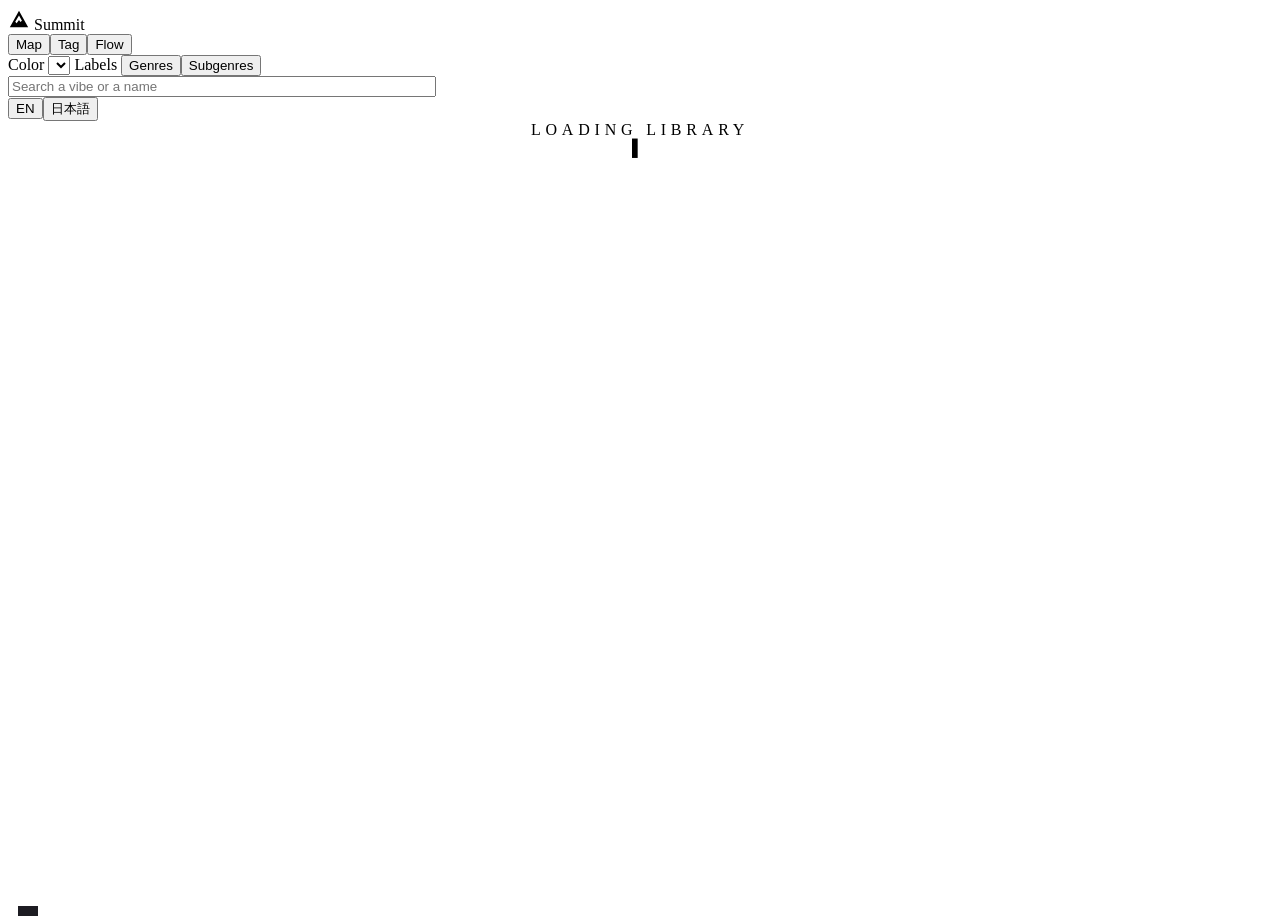
==== src/summit/web/index.html @ 204ea9dd "Initial commit Co-Authored-By: Claude Opus 5.5 <noreply@anthropic.com>" ====
<!doctype html>
<html lang="en">
<head>
<meta charset="utf-8"><meta name="viewport" content="width=device-width,initial-scale=1">
<title>Summit</title>
<link rel="stylesheet" href="/web/shared.css">
<script src="/web/core.js"></script>
<script src="/web/i18n.js"></script>
<style>
  /* layout only: components come from shared.css */
  body { display: grid; grid-template-rows: auto minmax(0, 1fr) auto; }
  header.top { gap: 14px; }
  .search { flex: 1; min-width: 160px; max-width: 420px; }
  .search input { width: 100%; }
  #frames { position: relative; min-height: 0; }
  #frames iframe { position: absolute; inset: 0; width: 100%; height: 100%; border: 0; display: none; background: var(--bg); }
  #frames iframe.on { display: block; }
  .boot { position: absolute; inset: 0; display: grid; place-items: center; color: var(--cyan); letter-spacing: .3em; text-transform: uppercase; }
  .boot::after { content: "▌"; color: var(--yellow); animation: blink 1s steps(1) infinite; }
  .help.hint { position: absolute; left: 18px; top: 100%; margin-top: 6px; padding: 5px 10px; background: rgba(5, 4, 10, .9); border: 1px solid var(--line); z-index: 20; }
</style>
</head>
<body>
<header class="top">
  <div class="brand">
    <svg viewBox="0 0 24 24" width="22" height="22" aria-hidden="true"><path fill="currentColor" d="M12 3 2 21h20L12 3zm0 5.2 3.2 5.6-1.7 1.4-1.5-2-2.6 3.4L7.9 15 12 8.2z"/></svg>
    <span>Summit</span>
  </div>
  <div class="tabs" id="modes"><button data-v="map" class="on" data-i18n="mode.map">Map</button><button data-v="tag" data-i18n="mode.tag">Tag</button><button data-v="flow" data-i18n="mode.flow">Flow</button></div>
  <div class="seg" id="space"></div>
  <label class="ctl"><span data-i18n="color">Color</span> <select id="color"></select></label>
  <span class="ctl"><span data-i18n="labels">Labels</span>
    <span class="seg" id="labelsTog"><button data-v="fam" data-i18n="genres">Genres</button><button data-v="sub" data-i18n="subgenres">Subgenres</button></span></span>
  <div class="search"><input id="q" data-i18n-ph="searchPh" placeholder="Search a vibe or a name" autocomplete="off" spellcheck="false"></div>
  <div class="seg" id="lang"><button data-v="en">EN</button><button data-v="ja">日本語</button></div>
  <span class="help hint small" data-i18n-html="shellHelp"></span>
</header>
<div id="frames"><div class="boot" id="boot" data-i18n="loading">Loading library</div></div>
<footer id="player"></footer>

<script>
const H = window.Summit, frames = document.getElementById('frames');
const PAGES = { map: '/web/map.html', tag: '/web/tag.html', flow: '/web/flow.html' };
const loaded = {};
H.applyLang(document);

function setMode(m) {
  H.mode = m;
  document.querySelectorAll('#modes button').forEach(b => b.classList.toggle('on', b.dataset.v === m));
  if (!loaded[m]) {
    const f = document.createElement('iframe');
    f.src = PAGES[m]; f.dataset.mode = m;
    f.addEventListener('load', () => { H.applyHelp(f.contentDocument); H.applyLang(f.contentDocument); });
    frames.appendChild(f); loaded[m] = f;
  }
  Object.entries(loaded).forEach(([k, f]) => f.classList.toggle('on', k === m));
  H.emit('mode', m);
}

function colorMenu() {
  const d = H.data, sel = document.getElementById('color'), cats = {};
  d.tags.forEach(t => (cats[t.category] = cats[t.category] || []).push(t.name));
  sel.innerHTML = ['cluster', 'family', 'bpm', 'tagged'].map(v => `<option value="${v}">${H.t('color.' + v)}</option>`).join('') +
    Object.entries(cats).map(([c, ts]) => `<optgroup label="${H.esc(H.t('cat.' + c))}">${ts.map(t => `<option value="tag:${H.esc(t)}">${H.esc(t)}</option>`).join('')}</optgroup>`).join('');
  sel.value = H.color;
}
function syncToggles() {
  document.querySelectorAll('#labelsTog button').forEach(b => b.classList.toggle('on', !!H.labelShow[b.dataset.v]));
  document.querySelectorAll('#lang button').forEach(b => b.classList.toggle('on', b.dataset.v === H.lang));
}

H.ready.then(d => {
  document.getElementById('boot').remove();
  if (!d.tracks.length) { frames.innerHTML = `<div class="boot">${H.t('noTracks')}</div>`; return; }
  document.getElementById('space').innerHTML = d.spaceList.map(s => `<button data-v="${s.key}" class="${s.key === H.space ? 'on' : ''}">${H.esc(s.label)}</button>`).join('');
  colorMenu();
  H.on('tags', colorMenu);  // new vibes appear in the colour menu
  H.renderPlayer();
  H.applyHelp(document);
  let m = 'map'; try { m = localStorage.getItem('summit.mode') || 'map'; } catch (e) {}
  setMode(PAGES[m] ? m : 'map');
});
syncToggles();

document.getElementById('modes').onclick = e => { const b = e.target.closest('button'); if (b) { setMode(b.dataset.v); try { localStorage.setItem('summit.mode', b.dataset.v); } catch (e) {} } };
document.getElementById('space').onclick = e => {
  const b = e.target.closest('button'); if (!b || b.disabled) return;
  document.querySelectorAll('#space button').forEach(x => x.classList.toggle('on', x === b));
  H.setSpace(b.dataset.v);
};
document.getElementById('color').onchange = e => H.setColor(e.target.value);
H.on('color', m => { document.getElementById('color').value = m; });  // modes can change it too
document.getElementById('labelsTog').onclick = e => {
  const b = e.target.closest('button'); if (!b) return;
  H.setLabels({ ...H.labelShow, [b.dataset.v]: !H.labelShow[b.dataset.v] }); syncToggles();
};
document.getElementById('lang').onclick = e => {
  const b = e.target.closest('button'); if (!b || b.dataset.v === H.lang) return;
  H.setLang(b.dataset.v); syncToggles();
  if (H.data) { colorMenu(); H.renderPlayer(); }
};
const q = document.getElementById('q');
q.addEventListener('keydown', e => {
  if (e.key === 'Enter') H.search(q.value).catch(err => H.toast(err.message));
  if (e.key === 'Escape') { q.value = ''; H.search(''); q.blur(); }
});
</script>
</body>
</html>
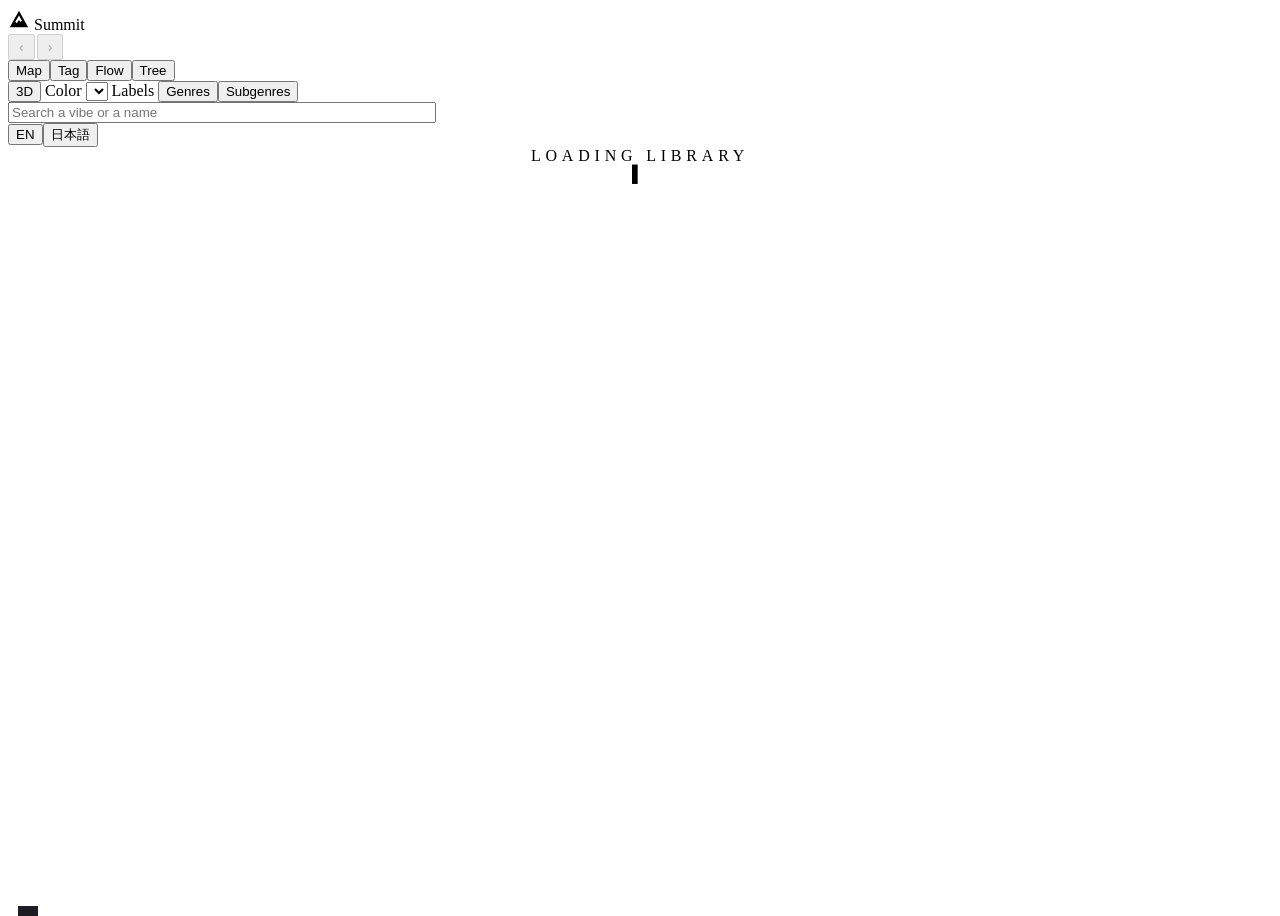
==== commit fbd3abeb: "Android app, three.js map, library updates, Tree mode, phone streaming - Android app (android/): Kot" ====
--- a/src/summit/web/index.html
+++ b/src/summit/web/index.html
@@ -18,6 +18,16 @@
   .boot { position: absolute; inset: 0; display: grid; place-items: center; color: var(--cyan); letter-spacing: .3em; text-transform: uppercase; }
   .boot::after { content: "▌"; color: var(--yellow); animation: blink 1s steps(1) infinite; }
   .help.hint { position: absolute; left: 18px; top: 100%; margin-top: 6px; padding: 5px 10px; background: rgba(5, 4, 10, .9); border: 1px solid var(--line); z-index: 20; }
+  .navbtns { display: flex; gap: 2px; }
+  .navbtns button { padding: 4px 9px; font-size: 14px; line-height: 1; }
+  #libBtn { white-space: nowrap; }
+  #libBtn.todo { color: var(--yellow); border-color: rgba(252, 238, 10, .5); }
+  #libBtn.busy::before { content: "◌ "; display: inline-block; animation: blink 1s steps(1) infinite; }
+  #libPanel { width: 340px; padding: 12px 14px; }
+  #libPanel .count { display: flex; justify-content: space-between; padding: 3px 0; }
+  #libPanel .count b { color: var(--yellow); font-weight: 400; }
+  #libPanel .count.zero b { color: var(--muted); }
+  #libPanel .log { margin-top: 8px; max-height: 120px; overflow: auto; font-size: 11px; color: var(--muted); white-space: pre-wrap; word-break: break-all; }
 </style>
 </head>
 <body>
@@ -26,12 +36,15 @@
     <svg viewBox="0 0 24 24" width="22" height="22" aria-hidden="true"><path fill="currentColor" d="M12 3 2 21h20L12 3zm0 5.2 3.2 5.6-1.7 1.4-1.5-2-2.6 3.4L7.9 15 12 8.2z"/></svg>
     <span>Summit</span>
   </div>
-  <div class="tabs" id="modes"><button data-v="map" class="on" data-i18n="mode.map">Map</button><button data-v="tag" data-i18n="mode.tag">Tag</button><button data-v="flow" data-i18n="mode.flow">Flow</button></div>
+  <div class="navbtns"><button id="back" class="ghost" data-i18n-title="backTip" disabled>‹</button><button id="fwd" class="ghost" data-i18n-title="fwdTip" disabled>›</button></div>
+  <div class="tabs" id="modes"><button data-v="map" class="on" data-i18n="mode.map">Map</button><button data-v="tag" data-i18n="mode.tag">Tag</button><button data-v="flow" data-i18n="mode.flow">Flow</button><button data-v="tree" data-i18n="mode.tree">Tree</button></div>
   <div class="seg" id="space"></div>
+  <button id="v3d" class="small" data-i18n-title="v3dTip">3D</button>
   <label class="ctl"><span data-i18n="color">Color</span> <select id="color"></select></label>
   <span class="ctl"><span data-i18n="labels">Labels</span>
     <span class="seg" id="labelsTog"><button data-v="fam" data-i18n="genres">Genres</button><button data-v="sub" data-i18n="subgenres">Subgenres</button></span></span>
   <div class="search"><input id="q" data-i18n-ph="searchPh" placeholder="Search a vibe or a name" autocomplete="off" spellcheck="false"></div>
+  <button id="libBtn" class="small ghost" hidden></button>
   <div class="seg" id="lang"><button data-v="en">EN</button><button data-v="ja">日本語</button></div>
   <span class="help hint small" data-i18n-html="shellHelp"></span>
 </header>
@@ -40,12 +53,14 @@
 
 <script>
 const H = window.Summit, frames = document.getElementById('frames');
-const PAGES = { map: '/web/map.html', tag: '/web/tag.html', flow: '/web/flow.html' };
+const PAGES = { map: '/web/map.html', tag: '/web/tag.html', flow: '/web/flow.html', tree: '/web/tree.html' };
 const loaded = {};
 H.applyLang(document);
 
+// Navigation (tab clicks, Back / Forward, go-to) goes through here; the last mode is remembered for next launch.
 function setMode(m) {
   H.mode = m;
+  try { localStorage.setItem('summit.mode', m); } catch (e) {}
   document.querySelectorAll('#modes button').forEach(b => b.classList.toggle('on', b.dataset.v === m));
   if (!loaded[m]) {
     const f = document.createElement('iframe');
@@ -56,6 +71,7 @@
   Object.entries(loaded).forEach(([k, f]) => f.classList.toggle('on', k === m));
   H.emit('mode', m);
 }
+H.setMode = setMode;
 
 function colorMenu() {
   const d = H.data, sel = document.getElementById('color'), cats = {};
@@ -79,15 +95,22 @@
   H.applyHelp(document);
   let m = 'map'; try { m = localStorage.getItem('summit.mode') || 'map'; } catch (e) {}
   setMode(PAGES[m] ? m : 'map');
+  checkLibrary();
 });
 syncToggles();
 
-document.getElementById('modes').onclick = e => { const b = e.target.closest('button'); if (b) { setMode(b.dataset.v); try { localStorage.setItem('summit.mode', b.dataset.v); } catch (e) {} } };
+document.getElementById('modes').onclick = e => { const b = e.target.closest('button'); if (b && b.dataset.v !== H.mode) { H.navPush(); setMode(b.dataset.v); } };
+document.getElementById('back').onclick = () => H.back();
+document.getElementById('fwd').onclick = () => H.forward();
+H.on('nav', () => { document.getElementById('back').disabled = !H.canBack(); document.getElementById('fwd').disabled = !H.canForward(); });
 document.getElementById('space').onclick = e => {
   const b = e.target.closest('button'); if (!b || b.disabled) return;
   document.querySelectorAll('#space button').forEach(x => x.classList.toggle('on', x === b));
   H.setSpace(b.dataset.v);
 };
+const v3d = document.getElementById('v3d');
+v3d.classList.toggle('primary', !!H.view3d);
+v3d.onclick = () => { H.set3D(!H.view3d); v3d.classList.toggle('primary', H.view3d); };
 document.getElementById('color').onchange = e => H.setColor(e.target.value);
 H.on('color', m => { document.getElementById('color').value = m; });  // modes can change it too
 document.getElementById('labelsTog').onclick = e => {
@@ -98,12 +121,89 @@
   const b = e.target.closest('button'); if (!b || b.dataset.v === H.lang) return;
   H.setLang(b.dataset.v); syncToggles();
   if (H.data) { colorMenu(); H.renderPlayer(); }
+  if (lib.job) renderLib();
 };
 const q = document.getElementById('q');
 q.addEventListener('keydown', e => {
-  if (e.key === 'Enter') H.search(q.value).catch(err => H.toast(err.message));
-  if (e.key === 'Escape') { q.value = ''; H.search(''); q.blur(); }
+  if (e.key === 'Enter') { H.navPush(); H.search(q.value).catch(err => H.toast(err.message)); }
+  if (e.key === 'Escape') { if (q.value) H.navPush(); q.value = ''; H.search(''); q.blur(); }
 });
+H.on('query', v => { q.value = v; });  // Back / Forward restore the search text with the view
+
+// ---- library: tracks on disk that aren't on the map yet, and the update run that adds them ----
+const lib = { counts: null, job: null, poll: 0 }, libBtn = document.getElementById('libBtn');
+const todo = () => (lib.counts ? lib.counts.new + lib.counts.unanalyzed + lib.counts.unplaced : 0);
+async function checkLibrary() {
+  try { const r = await H.pending(); lib.job = r.job; if (!r.job.running) lib.counts = r; } catch (e) { return; }
+  renderLib();
+  if (lib.job.running) pollJob();
+}
+function pollJob() {
+  clearTimeout(lib.poll);
+  lib.poll = setTimeout(async () => {
+    const was = lib.job;
+    try { lib.job = await H.update.state(); } catch (e) { pollJob(); return; }
+    if (lib.job.running) { renderLib(); pollJob(); return; }
+    if (was.running) await checkLibrary();  // finished: recount
+  }, 1500);
+}
+function libLabel() {
+  const j = lib.job;
+  if (j && j.running) return H.t('upd.' + j.stage) + (j.progress ? ` ${j.progress[0]}/${j.progress[1]}` : '');
+  if (j && j.code === 0) return H.t('libUpdated');
+  if (!todo()) return H.t('libOk');
+  return lib.counts.unanalyzed + lib.counts.unplaced ? H.t('libTodo', { n: todo() }) : H.t('libNewFiles', { n: todo() });  // unscanned files may not be tracks
+}
+function renderLib() {
+  const j = lib.job || {};
+  libBtn.hidden = false;
+  libBtn.textContent = libLabel();
+  libBtn.classList.toggle('busy', !!j.running);
+  libBtn.classList.toggle('todo', !!j.running || todo() > 0 || j.code === 0);
+  const panel = document.getElementById('libPanel');
+  if (panel) panel.innerHTML = libPanelHTML();
+}
+function libPanelHTML() {
+  const j = lib.job || {}, c = lib.counts || { new: 0, unanalyzed: 0, unplaced: 0, failed: 0 };
+  const row = (k, n) => `<div class="count${n ? '' : ' zero'}"><span>${H.t(k)}</span><b>${n.toLocaleString()}</b></div>`;
+  let h = `<div class="mhead">${H.t('library')}</div>`;
+  if (j.running) {
+    const pct = j.progress && j.progress[1] ? (j.progress[0] / j.progress[1]) * 100 : 0;
+    h += `<div class="kicker">${H.esc(libLabel())}</div><div class="meter"><div class="track"><b style="width:${pct}%"></b></div></div>
+      <div class="actions"><button class="danger" data-lib="stop">${H.t('stop')}</button></div><p class="hint">${H.t('updStopHint')}</p>`;
+  } else {
+    h += row('libNew', c.new) + row('libUnanalyzed', c.unanalyzed) + row('libUnplaced', c.unplaced) + (c.failed ? row('libFailed', c.failed) : '');
+    if (j.code === 0) h += `<p class="hint">${H.t('updDone')}</p><div class="actions"><button class="primary" data-lib="reload">${H.t('reload')}</button></div>`;
+    else if (j.code != null && !j.stopped) h += `<p class="hint" style="color:var(--magenta)">${H.t('updFailed')}</p>`;
+    else if (j.stopped) h += `<p class="hint">${H.t('updStopped')}</p>`;
+    h += `<div class="actions"><button class="${j.code === 0 ? '' : 'primary'}" data-lib="start" ${todo() ? '' : 'disabled'}>${H.t('updStart', { n: todo() })}</button>
+      <button class="ghost" data-lib="recheck">${H.t('recheck')}</button></div><p class="hint">${H.t('updHint')}</p>`;
+  }
+  if (j.log && j.log.length && (j.running || (j.code && !j.stopped))) h += `<div class="log">${H.esc(j.log.join('\n'))}</div>`;
+  return h;
+}
+libBtn.onclick = () => {
+  const old = document.getElementById('libPanel');
+  if (old) { old.close(); return; }
+  const m = document.createElement('div');
+  m.id = 'libPanel'; m.className = 'menu'; m.innerHTML = libPanelHTML();
+  document.body.appendChild(m);
+  const r = libBtn.getBoundingClientRect();
+  m.style.left = Math.max(8, Math.min(r.left, innerWidth - m.offsetWidth - 8)) + 'px'; m.style.top = r.bottom + 6 + 'px';
+  const outside = e => { if (!m.contains(e.target) && !libBtn.contains(e.target)) m.close(); };
+  const elsewhere = d => { if (d !== document) m.close(); };  // a click inside a mode frame
+  m.close = () => { m.remove(); document.removeEventListener('mousedown', outside, true); H.off('mousedown', elsewhere); };
+  document.addEventListener('mousedown', outside, true); H.on('mousedown', elsewhere);
+  m.onclick = async e => {
+    const b = e.target.closest('[data-lib]'); if (!b) return;
+    try {
+      if (b.dataset.lib === 'start') { lib.job = await H.update.start(); renderLib(); pollJob(); }
+      if (b.dataset.lib === 'stop') { lib.job = await H.update.stop(); renderLib(); }
+      if (b.dataset.lib === 'recheck') { b.disabled = true; await checkLibrary(); }
+      if (b.dataset.lib === 'reload') location.reload();
+    } catch (err) { H.toast(err.message); }
+  };
+};
 </script>
 </body>
 </html>
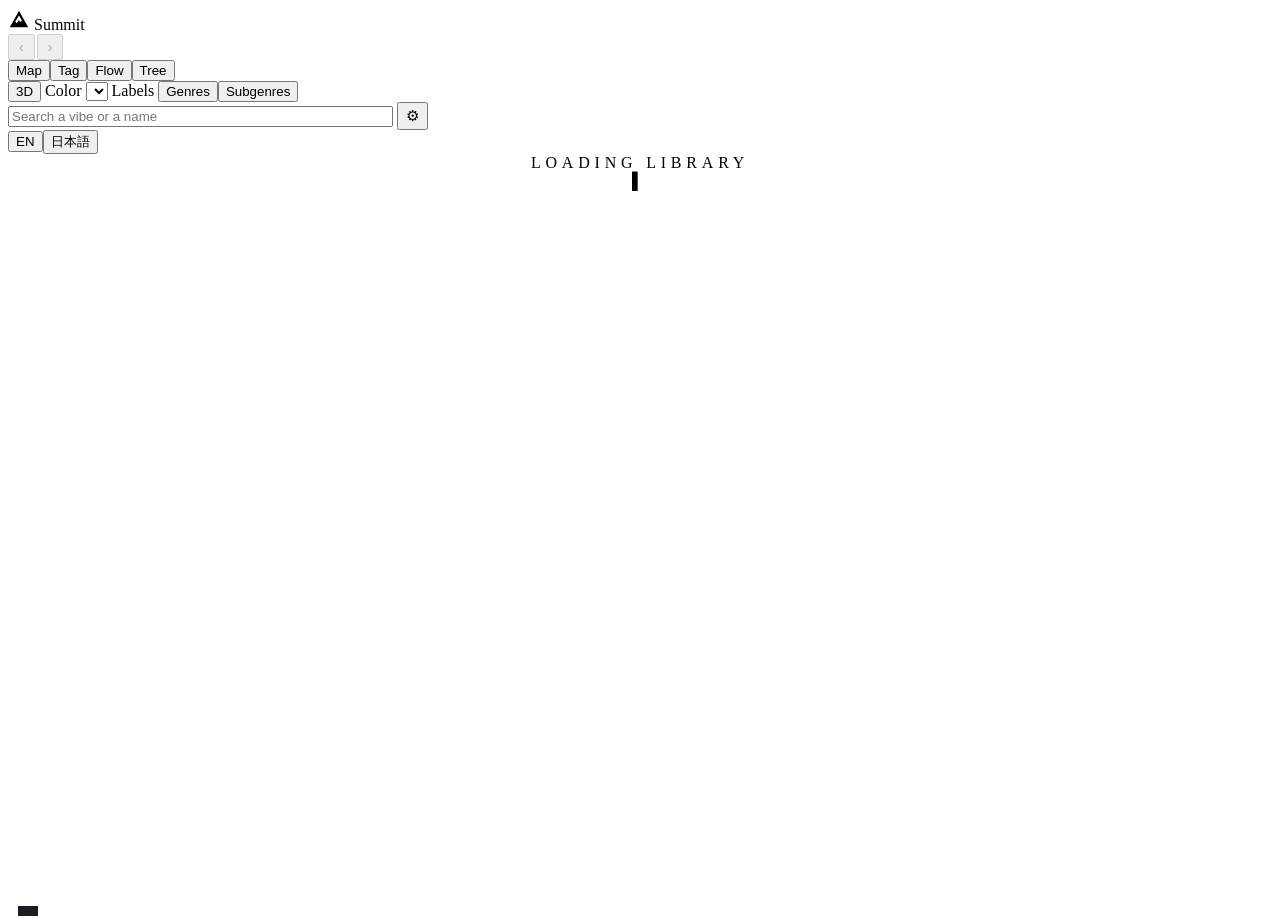
==== commit f098a6db: "Playlist folders (nested, mirrored in the rekordbox export); search and similar-track options Folder" ====
--- a/src/summit/web/index.html
+++ b/src/summit/web/index.html
@@ -11,7 +11,14 @@
   body { display: grid; grid-template-rows: auto minmax(0, 1fr) auto; }
   header.top { gap: 14px; }
   .search { flex: 1; min-width: 160px; max-width: 420px; }
+  .search { display: flex; align-items: center; gap: 4px; }
   .search input { width: 100%; }
+  #searchOpts { font-size: 15px; padding: 3px 7px; }
+  #searchMenu { padding: 10px 12px; min-width: 260px; }
+  #searchMenu .lbl { font-size: 11.5px; color: var(--muted); margin: 8px 0 6px; }
+  #searchMenu .lbl:first-child { margin-top: 0; }
+  #searchMenu .nrow { display: flex; gap: 6px; align-items: center; }
+  #searchMenu input[type=number] { width: 72px; }
   #frames { position: relative; min-height: 0; }
   #frames iframe { position: absolute; inset: 0; width: 100%; height: 100%; border: 0; display: none; background: var(--bg); }
   #frames iframe.on { display: block; }
@@ -43,8 +50,9 @@
   <label class="ctl"><span data-i18n="color">Color</span> <select id="color"></select></label>
   <span class="ctl"><span data-i18n="labels">Labels</span>
     <span class="seg" id="labelsTog"><button data-v="fam" data-i18n="genres">Genres</button><button data-v="sub" data-i18n="subgenres">Subgenres</button></span></span>
-  <div class="search"><input id="q" data-i18n-ph="searchPh" placeholder="Search a vibe or a name" autocomplete="off" spellcheck="false"></div>
+  <div class="search"><input id="q" data-i18n-ph="searchPh" placeholder="Search a vibe or a name" autocomplete="off" spellcheck="false"><button id="searchOpts" class="small ghost" data-i18n-title="searchOptsTip">⚙</button></div>
   <button id="libBtn" class="small ghost" hidden></button>
+  <div class="seg" id="look" data-i18n-title="lookTip"></div>
   <div class="seg" id="lang"><button data-v="en">EN</button><button data-v="ja">日本語</button></div>
   <span class="help hint small" data-i18n-html="shellHelp"></span>
 </header>
@@ -65,7 +73,7 @@
   if (!loaded[m]) {
     const f = document.createElement('iframe');
     f.src = PAGES[m]; f.dataset.mode = m;
-    f.addEventListener('load', () => { H.applyHelp(f.contentDocument); H.applyLang(f.contentDocument); });
+    f.addEventListener('load', () => { H.applyHelp(f.contentDocument); H.applyLang(f.contentDocument); H.applyLook(f.contentDocument); });
     frames.appendChild(f); loaded[m] = f;
   }
   Object.entries(loaded).forEach(([k, f]) => f.classList.toggle('on', k === m));
@@ -81,6 +89,7 @@
   sel.value = H.color;
 }
 function syncToggles() {
+  document.getElementById('look').innerHTML = Object.entries(H.LOOKS).map(([k, l]) => `<button data-v="${k}" class="${k === H.look ? 'on' : ''}">${H.esc(H.t('look.' + k))}</button>`).join('');
   document.querySelectorAll('#labelsTog button').forEach(b => b.classList.toggle('on', !!H.labelShow[b.dataset.v]));
   document.querySelectorAll('#lang button').forEach(b => b.classList.toggle('on', b.dataset.v === H.lang));
 }
@@ -117,6 +126,11 @@
   const b = e.target.closest('button'); if (!b) return;
   H.setLabels({ ...H.labelShow, [b.dataset.v]: !H.labelShow[b.dataset.v] }); syncToggles();
 };
+document.getElementById('look').onclick = e => {
+  const b = e.target.closest('button'); if (!b || b.dataset.v === H.look) return;
+  H.setLook(b.dataset.v); syncToggles();
+  if (H.data) H.renderPlayer();
+};
 document.getElementById('lang').onclick = e => {
   const b = e.target.closest('button'); if (!b || b.dataset.v === H.lang) return;
   H.setLang(b.dataset.v); syncToggles();
@@ -129,6 +143,46 @@
   if (e.key === 'Escape') { if (q.value) H.navPush(); q.value = ''; H.search(''); q.blur(); }
 });
 H.on('query', v => { q.value = v; });  // Back / Forward restore the search text with the view
+
+// Search options popover: result count and match mode, remembered in this browser; changing them re-runs the search.
+const optsBtn = document.getElementById('searchOpts');
+optsBtn.onclick = () => {
+  const old = document.getElementById('searchMenu');
+  if (old) { old.close(); return; }
+  const m = document.createElement('div'), o = H.searchOpts;
+  m.id = 'searchMenu'; m.className = 'menu';
+  const render = () => {
+    m.innerHTML = `<div class="lbl">${H.t('searchResults')}</div>
+      <div class="nrow"><span class="seg">${[25, 60, 150, 500].map(n => `<button data-n="${n}" class="${o.n === n ? 'on' : ''}">${n}</button>`).join('')}</span>
+        <input type="number" min="1" max="2000" value="${o.n}"></div>
+      <div class="lbl">${H.t('searchMatch')}</div>
+      <span class="seg">${['both', 'vibe', 'name'].map(k => `<button data-mode="${k}" class="${o.mode === k ? 'on' : ''}">${H.t('match.' + k)}</button>`).join('')}</span>
+      <p class="hint small" style="margin:10px 0 0">${H.t('searchOptsHint')}</p>`;
+  };
+  render();
+  document.body.appendChild(m);
+  const r = optsBtn.getBoundingClientRect();
+  m.style.top = r.bottom + 6 + 'px';
+  m.style.left = Math.max(8, Math.min(r.right - m.offsetWidth, innerWidth - m.offsetWidth - 8)) + 'px';
+  m.onclick = e => {
+    const b = e.target.closest('button'); if (!b) return;
+    if (b.dataset.n) H.setSearchOpts({ n: +b.dataset.n });
+    if (b.dataset.mode) H.setSearchOpts({ mode: b.dataset.mode });
+    render();
+  };
+  m.onchange = e => {
+    if (e.target.type !== 'number') return;
+    const n = Math.round(+e.target.value);
+    if (n >= 1 && n <= 2000) H.setSearchOpts({ n }); else e.target.value = o.n;
+    render();
+  };
+  const outside = e => { if (!m.contains(e.target) && !optsBtn.contains(e.target)) m.close(); };
+  const esc = e => { if (e.key === 'Escape') { e.stopPropagation(); m.close(); } };
+  const elsewhere = d => { if (d !== document) m.close(); };  // a click inside a mode frame never reaches this document
+  m.close = () => { m.remove(); document.removeEventListener('mousedown', outside, true); document.removeEventListener('keydown', esc, true); H.off('mousedown', elsewhere); };
+  document.addEventListener('mousedown', outside, true); document.addEventListener('keydown', esc, true);
+  H.on('mousedown', elsewhere);
+};
 
 // ---- library: tracks on disk that aren't on the map yet, and the update run that adds them ----
 const lib = { counts: null, job: null, poll: 0 }, libBtn = document.getElementById('libBtn');
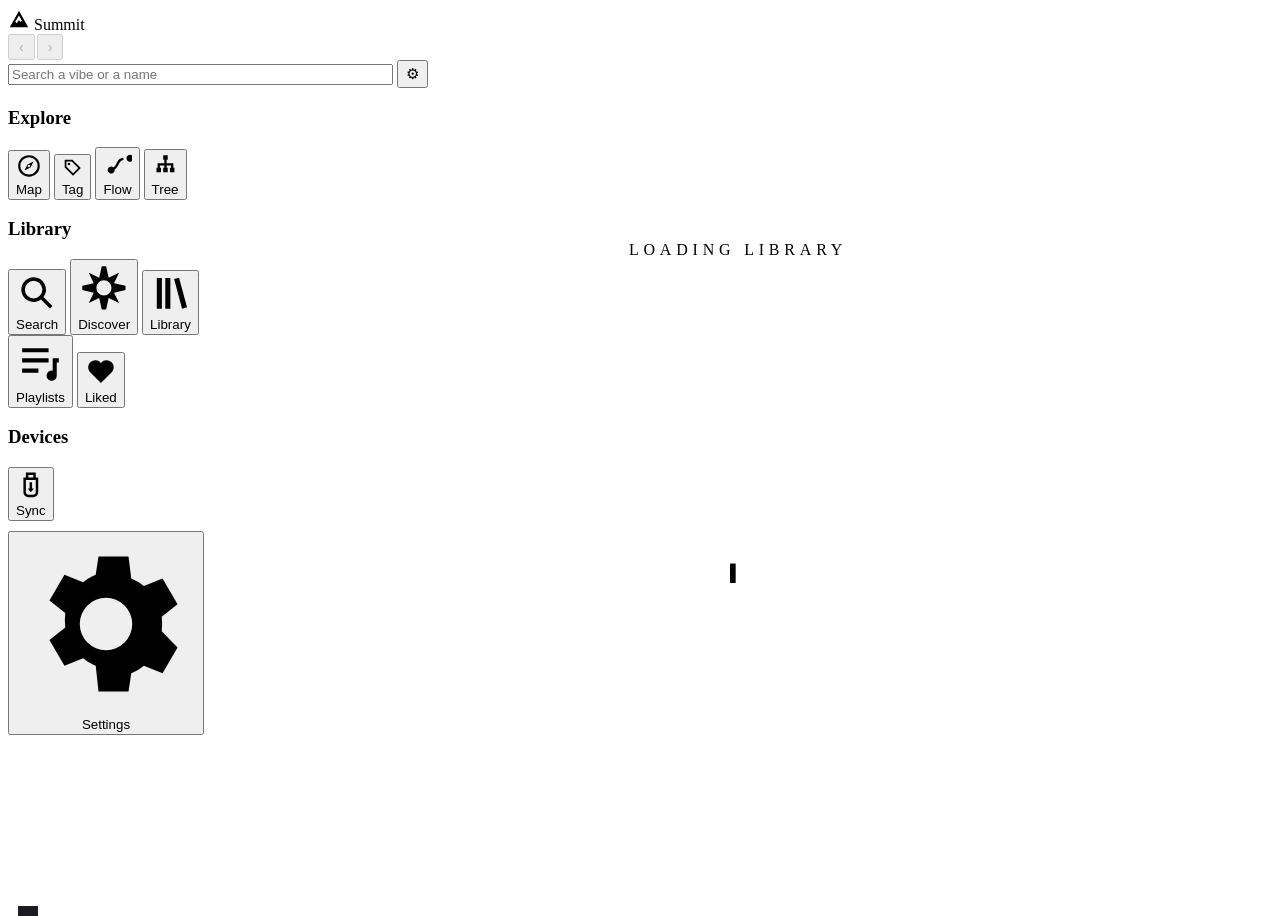
==== commit 1df0d5a1: "Device sync, rekordbox collection import, Library/Search/Playlists/Settings pages, Discover - Sync: " ====
--- a/src/summit/web/index.html
+++ b/src/summit/web/index.html
@@ -8,8 +8,29 @@
 <script src="/web/i18n.js"></script>
 <style>
   /* layout only: components come from shared.css */
-  body { display: grid; grid-template-rows: auto minmax(0, 1fr) auto; }
-  header.top { gap: 14px; }
+  body { display: grid; grid-template-columns: var(--side-w, 196px) minmax(0, 1fr); grid-template-rows: auto minmax(0, 1fr) auto;
+    grid-template-areas: "head head" "side main" "player player"; }
+  header.top { grid-area: head; gap: 14px; }
+  #side { grid-area: side; border-right: 1px solid var(--line); }
+  #side .foot { margin-top: auto; padding-top: 10px; }
+  #side .foot .navitem { width: 100%; }
+  #frames { grid-area: main; }
+  #player { grid-area: player; }
+  .brand { width: calc(var(--side-w, 196px) - 30px); }
+  .viewctl { display: flex; align-items: center; gap: 12px; }
+  .viewctl[hidden] { display: none; }
+  body:not(.mapmode) .mapctl { display: none !important; }
+  .spacer { flex: 1; }
+  /* narrow windows: icons-only sidebar */
+  @media (max-width: 1180px) {
+    body { --side-w: 56px; }
+    .brand span, #side h3, #side .label, #side .n { display: none; }
+    .brand { width: auto; }
+    #side .navitem { justify-content: center; padding: 9px 0; }
+    #side .navitem .led { position: absolute; margin: -14px 0 0 16px; }
+    #side .navitem { position: relative; }
+    .viewctl .ctl > span:first-child { display: none; }
+  }
   .search { flex: 1; min-width: 160px; max-width: 420px; }
   .search { display: flex; align-items: center; gap: 4px; }
   .search input { width: 100%; }
@@ -44,32 +65,51 @@
     <span>Summit</span>
   </div>
   <div class="navbtns"><button id="back" class="ghost" data-i18n-title="backTip" disabled>‹</button><button id="fwd" class="ghost" data-i18n-title="fwdTip" disabled>›</button></div>
-  <div class="tabs" id="modes"><button data-v="map" class="on" data-i18n="mode.map">Map</button><button data-v="tag" data-i18n="mode.tag">Tag</button><button data-v="flow" data-i18n="mode.flow">Flow</button><button data-v="tree" data-i18n="mode.tree">Tree</button></div>
-  <div class="seg" id="space"></div>
-  <button id="v3d" class="small" data-i18n-title="v3dTip">3D</button>
-  <label class="ctl"><span data-i18n="color">Color</span> <select id="color"></select></label>
-  <span class="ctl"><span data-i18n="labels">Labels</span>
-    <span class="seg" id="labelsTog"><button data-v="fam" data-i18n="genres">Genres</button><button data-v="sub" data-i18n="subgenres">Subgenres</button></span></span>
   <div class="search"><input id="q" data-i18n-ph="searchPh" placeholder="Search a vibe or a name" autocomplete="off" spellcheck="false"><button id="searchOpts" class="small ghost" data-i18n-title="searchOptsTip">⚙</button></div>
+  <div class="viewctl" id="viewctl">
+    <div class="seg mapctl" id="space"></div>
+    <button id="v3d" class="small mapctl full" data-i18n-title="v3dTip">3D</button>
+    <label class="ctl mapctl full"><span data-i18n="color">Color</span> <select id="color"></select></label>
+    <span class="ctl mapctl full"><span data-i18n="labels">Labels</span>
+      <span class="seg" id="labelsTog"><button data-v="fam" data-i18n="genres">Genres</button><button data-v="sub" data-i18n="subgenres">Subgenres</button></span></span>
+  </div>
+  <span class="spacer"></span>
   <button id="libBtn" class="small ghost" hidden></button>
-  <div class="seg" id="look" data-i18n-title="lookTip"></div>
-  <div class="seg" id="lang"><button data-v="en">EN</button><button data-v="ja">日本語</button></div>
   <span class="help hint small" data-i18n-html="shellHelp"></span>
 </header>
+<nav class="nav surface" id="side">
+  <h3 data-i18n="nav.explore">Explore</h3>
+  <button class="navitem" data-v="map"><svg viewBox="0 0 24 24"><path fill="currentColor" d="M12 2a10 10 0 1 0 0 20 10 10 0 0 0 0-20m0 2a8 8 0 1 1 0 16 8 8 0 0 1 0-16m4.2 3.8-5.6 2.8-2.8 5.6 5.6-2.8zM12 10.8a1.2 1.2 0 1 1 0 2.4 1.2 1.2 0 0 1 0-2.4"/></svg><span class="label" data-i18n="mode.map">Map</span></button>
+  <button class="navitem" data-v="tag"><svg viewBox="0 0 24 24"><path fill="currentColor" d="M3 3h8.6l9.4 9.4-8.6 8.6L3 11.6zm2 2v5.8l7.4 7.4 5.8-5.8L10.8 5zm2.8 1.3a1.5 1.5 0 1 1 0 3 1.5 1.5 0 0 1 0-3"/></svg><span class="label" data-i18n="mode.tag">Tag</span></button>
+  <button class="navitem" data-v="flow"><svg viewBox="0 0 24 24"><path fill="currentColor" d="M4 17a3 3 0 1 1 0 .01zm16-10a3 3 0 1 1 0 .01zM6.6 15.8c3-.6 4-2.6 5-4.6s2.2-4.2 5.6-4.9l.4 2c-2.5.5-3.3 2-4.2 3.8-1.1 2.2-2.4 4.8-6.4 5.6z"/></svg><span class="label" data-i18n="mode.flow">Flow</span></button>
+  <button class="navitem" data-v="tree"><svg viewBox="0 0 24 24"><path fill="currentColor" d="M10 3h4v4h-1v3h6v4h1v4h-4v-4h1v-2h-4v2h1v4h-4v-4h1v-2H7v2h1v4H4v-4h1v-4h6V7h-1z"/></svg><span class="label" data-i18n="mode.tree">Tree</span></button>
+  <h3 data-i18n="nav.library">Library</h3>
+  <button class="navitem" data-v="search"><svg viewBox="0 0 24 24"><path fill="currentColor" d="M10 3a7 7 0 0 1 5.6 11.2l5.1 5.1-1.4 1.4-5.1-5.1A7 7 0 1 1 10 3m0 2a5 5 0 1 0 0 10 5 5 0 0 0 0-10"/></svg><span class="label" data-i18n="nav.search">Search</span></button>
+  <button class="navitem" data-v="discover"><svg viewBox="0 0 24 24"><path fill="currentColor" d="M11 2h2l1.2 5.3L19 5l-2.3 4.8L22 11v2l-5.3 1.2L19 19l-4.8-2.3L13 22h-2l-1.2-5.3L5 19l2.3-4.8L2 13v-2l5.3-1.2L5 5l4.8 2.3zm1 6.5a3.5 3.5 0 1 0 0 7 3.5 3.5 0 0 0 0-7"/></svg><span class="label" data-i18n="nav.discover">Discover</span></button>
+  <button class="navitem" data-v="library" data-tab="artists"><svg viewBox="0 0 24 24"><path fill="currentColor" d="M4 3h3v18H4zm5 0h3v18H9zm5.2.6 2.9-.8 4.7 17.4-2.9.8z"/></svg><span class="label" data-i18n="nav.browse">Library</span></button>
+  <button class="navitem" data-v="playlists"><svg viewBox="0 0 24 24"><path fill="currentColor" d="M3 5h13v2H3zm0 5h13v2H3zm0 5h8v2H3zm15-5h3v2h-1v6.5a2.5 2.5 0 1 1-2-2.45z"/></svg><span class="label" data-i18n="tab.playlists">Playlists</span><span class="n" id="navPl"></span></button>
+  <button class="navitem" data-v="library" data-tab="liked"><svg viewBox="0 0 24 24"><path fill="currentColor" d="M12 21 3.5 12.6A5.2 5.2 0 0 1 12 6a5.2 5.2 0 0 1 8.5 6.6z"/></svg><span class="label" data-i18n="tab.liked">Liked</span><span class="n" id="navLiked"></span></button>
+  <h3 data-i18n="nav.devices" class="synconly">Devices</h3>
+  <button class="navitem synconly" data-v="sync"><svg viewBox="0 0 24 24"><path fill="currentColor" d="M8 2h8v4h2v12a4 4 0 0 1-4 4h-4a4 4 0 0 1-4-4V6h2zm2 2v2h4V4zM8 8v10a2 2 0 0 0 2 2h4a2 2 0 0 0 2-2V8zm3 2h2v5h1.5L12 18l-2.5-3H11z"/></svg><span class="label" data-i18n="mode.sync">Sync</span><span class="led" id="syncLed"></span></button>
+  <div class="foot"><button class="navitem" data-v="settings"><svg viewBox="0 0 24 24"><path fill="currentColor" d="M12 15.5A3.5 3.5 0 1 1 12 8.5a3.5 3.5 0 0 1 0 7m7.43-2.53a7.8 7.8 0 0 0 0-1.94l2.11-1.65-2-3.46-2.49 1a7.3 7.3 0 0 0-1.68-.98L15 3h-4l-.37 2.44c-.6.24-1.17.57-1.68.98l-2.49-1-2 3.46 2.11 1.65a7.8 7.8 0 0 0 0 1.94l-2.11 1.65 2 3.46 2.49-1c.51.41 1.08.74 1.68.98L11 21h4l.37-2.44c.6-.24 1.17-.57 1.68-.98l2.49 1 2-3.46z"/></svg><span class="label" data-i18n="nav.settings">Settings</span></button></div>
+</nav>
 <div id="frames"><div class="boot" id="boot" data-i18n="loading">Loading library</div></div>
 <footer id="player"></footer>
 
 <script>
 const H = window.Summit, frames = document.getElementById('frames');
-const PAGES = { map: '/web/map.html', tag: '/web/tag.html', flow: '/web/flow.html', tree: '/web/tree.html' };
+const PAGES = { map: '/web/map.html', tag: '/web/tag.html', flow: '/web/flow.html', tree: '/web/tree.html',
+  search: '/web/search.html', discover: '/web/discover.html', library: '/web/library.html', playlists: '/web/playlists.html', sync: '/web/sync.html', settings: '/web/settings.html' };
+// Modes that draw the map get its controls in the header (Tree only uses the space, for its similar songs);
+// search filters what they show, and opens the Search page from anywhere else.
+const MAPMODES = { map: 'full', tag: 'full', flow: 'full', tree: 'space' };
 const loaded = {};
 H.applyLang(document);
 
-// Navigation (tab clicks, Back / Forward, go-to) goes through here; the last mode is remembered for next launch.
+// Navigation (sidebar, Back / Forward, go-to) goes through here; the last mode is remembered for next launch.
 function setMode(m) {
   H.mode = m;
   try { localStorage.setItem('summit.mode', m); } catch (e) {}
-  document.querySelectorAll('#modes button').forEach(b => b.classList.toggle('on', b.dataset.v === m));
   if (!loaded[m]) {
     const f = document.createElement('iframe');
     f.src = PAGES[m]; f.dataset.mode = m;
@@ -77,9 +117,31 @@
     frames.appendChild(f); loaded[m] = f;
   }
   Object.entries(loaded).forEach(([k, f]) => f.classList.toggle('on', k === m));
+  document.body.classList.toggle('mapmode', !!MAPMODES[m]);
+  document.querySelectorAll('#viewctl .full').forEach(el => (el.hidden = MAPMODES[m] !== 'full'));
+  sideMarks();
   H.emit('mode', m);
 }
 H.setMode = setMode;
+
+// Sidebar: which entry is on (Library and Liked are one page, told apart by its tab), counts and the device LED.
+let libTab = 'artists';
+H.on('libtab', t => { libTab = t; sideMarks(); });
+function sideMarks() {
+  document.querySelectorAll('#side .navitem').forEach(b => b.classList.toggle('on', b.dataset.v === H.mode
+    && (!b.dataset.tab || (b.dataset.tab === 'liked') === (libTab === 'liked'))));
+  if (!H.data) return;
+  document.getElementById('navPl').textContent = H.data.playlists.length || '';
+  document.getElementById('navLiked').textContent = H.data.liked.length || '';
+}
+H.on('playlists', sideMarks);
+H.on('likes', sideMarks);
+document.getElementById('side').onclick = e => {
+  const b = e.target.closest('.navitem'); if (!b) return;
+  const m = b.dataset.v, tab = b.dataset.tab;
+  if (m === 'library' && tab) { if (m !== H.mode || tab !== (libTab === 'liked' ? 'liked' : 'artists')) H.open('library', 'tab', tab); return; }
+  if (m !== H.mode) { H.navPush(); setMode(m); }
+};
 
 function colorMenu() {
   const d = H.data, sel = document.getElementById('color'), cats = {};
@@ -89,9 +151,7 @@
   sel.value = H.color;
 }
 function syncToggles() {
-  document.getElementById('look').innerHTML = Object.entries(H.LOOKS).map(([k, l]) => `<button data-v="${k}" class="${k === H.look ? 'on' : ''}">${H.esc(H.t('look.' + k))}</button>`).join('');
   document.querySelectorAll('#labelsTog button').forEach(b => b.classList.toggle('on', !!H.labelShow[b.dataset.v]));
-  document.querySelectorAll('#lang button').forEach(b => b.classList.toggle('on', b.dataset.v === H.lang));
 }
 
 H.ready.then(d => {
@@ -103,12 +163,11 @@
   H.renderPlayer();
   H.applyHelp(document);
   let m = 'map'; try { m = localStorage.getItem('summit.mode') || 'map'; } catch (e) {}
-  setMode(PAGES[m] ? m : 'map');
+  setMode(PAGES[m] && (m !== 'sync' || H.syncAvailable !== false) ? m : 'map');
   checkLibrary();
 });
 syncToggles();
 
-document.getElementById('modes').onclick = e => { const b = e.target.closest('button'); if (b && b.dataset.v !== H.mode) { H.navPush(); setMode(b.dataset.v); } };
 document.getElementById('back').onclick = () => H.back();
 document.getElementById('fwd').onclick = () => H.forward();
 H.on('nav', () => { document.getElementById('back').disabled = !H.canBack(); document.getElementById('fwd').disabled = !H.canForward(); });
@@ -126,23 +185,39 @@
   const b = e.target.closest('button'); if (!b) return;
   H.setLabels({ ...H.labelShow, [b.dataset.v]: !H.labelShow[b.dataset.v] }); syncToggles();
 };
-document.getElementById('look').onclick = e => {
-  const b = e.target.closest('button'); if (!b || b.dataset.v === H.look) return;
-  H.setLook(b.dataset.v); syncToggles();
-  if (H.data) H.renderPlayer();
-};
-document.getElementById('lang').onclick = e => {
-  const b = e.target.closest('button'); if (!b || b.dataset.v === H.lang) return;
-  H.setLang(b.dataset.v); syncToggles();
-  if (H.data) { colorMenu(); H.renderPlayer(); }
-  if (lib.job) renderLib();
-};
+// Look and language are set in Settings; the shell redraws what it owns.
+H.on('look', () => { if (H.data) H.renderPlayer(); });
+H.on('lang', () => { if (H.data) { colorMenu(); H.renderPlayer(); } if (lib.job) renderLib(); });
 const q = document.getElementById('q');
 q.addEventListener('keydown', e => {
-  if (e.key === 'Enter') { H.navPush(); H.search(q.value).catch(err => H.toast(err.message)); }
+  if (e.key === 'Enter') {
+    H.navPush();
+    if (MAPMODES[H.mode] && H.mode !== 'tree') H.search(q.value).catch(err => H.toast(err.message));
+    else if (q.value.trim()) H.open('search', 'run', q.value.trim());
+  }
   if (e.key === 'Escape') { if (q.value) H.navPush(); q.value = ''; H.search(''); q.blur(); }
 });
 H.on('query', v => { q.value = v; });  // Back / Forward restore the search text with the view
+
+// Device sync is desktop-only: the server refuses it unless the page is open on this Mac. Hide it otherwise,
+// and keep the sidebar LED current (green: a device is plugged in; yellow: a sync is running).
+async function syncPoll() {
+  if (document.hidden) return;
+  try {
+    const r = await fetch('/api/sync/devices');
+    if (r.status === 403) { H.syncAvailable = false; document.querySelectorAll('.synconly').forEach(el => (el.hidden = true)); clearInterval(syncTimer); return; }
+    const { devices } = await r.json();
+    H.syncAvailable = true;
+    H.emit('syncdevices', devices);
+  } catch (e) {}
+}
+H.on('syncdevices', ds => {
+  const led = document.getElementById('syncLed');
+  led.className = 'led' + (ds.some(d => d.busy) ? ' busy' : ds.some(d => d.connected) ? ' on' : '');
+  led.title = ds.filter(d => d.connected).map(d => d.name).join(', ');
+});
+const syncTimer = setInterval(syncPoll, 8000);
+syncPoll();
 
 // Search options popover: result count and match mode, remembered in this browser; changing them re-runs the search.
 const optsBtn = document.getElementById('searchOpts');
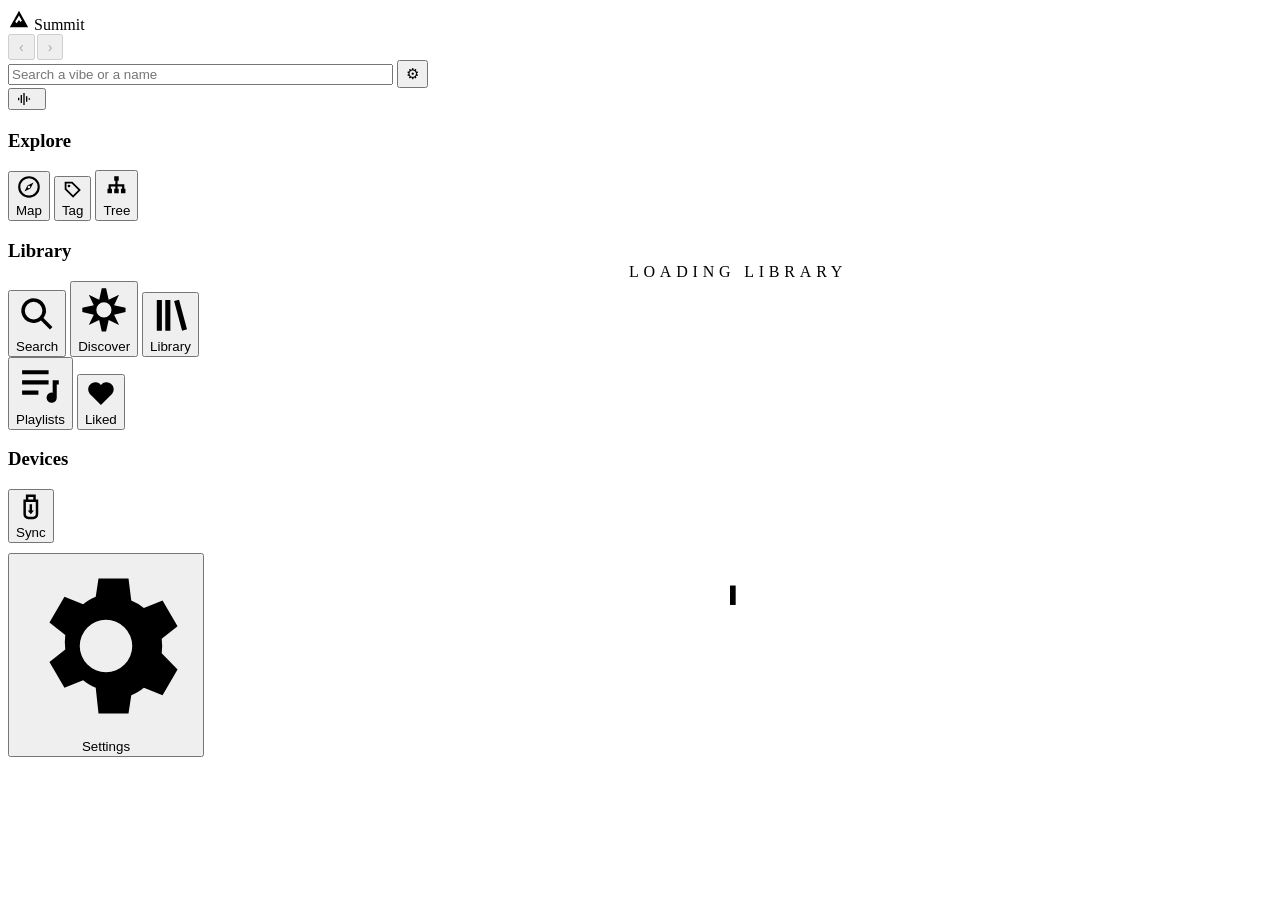
==== commit 9b37f560: "Back to basics, Ice Wire look, and stall-free phone streaming Removes the Flow page, the Train workf" ====
--- a/src/summit/web/index.html
+++ b/src/summit/web/index.html
@@ -32,6 +32,15 @@
     .viewctl .ctl > span:first-child { display: none; }
   }
   .search { flex: 1; min-width: 160px; max-width: 420px; }
+  /* phone width: the search and the map controls drop to their own rows, so tools and help stay on screen */
+  @media (max-width: 760px) {
+    header.top { flex-wrap: wrap; gap: 6px 8px; padding: 6px 8px; }
+    .search { order: 10; flex: 1 1 100%; max-width: none; min-width: 0; }
+    .viewctl { order: 11; flex: 1 1 100%; gap: 6px; overflow-x: auto; scrollbar-width: none; }  /* one row, swipe for more */
+    .viewctl > * { flex: none; }
+    body:not(.mapmode) .viewctl { display: none; }
+    .help.hint { left: 8px; right: 8px; }
+  }
   .search { display: flex; align-items: center; gap: 4px; }
   .search input { width: 100%; }
   #searchOpts { font-size: 15px; padding: 3px 7px; }
@@ -45,17 +54,21 @@
   #frames iframe.on { display: block; }
   .boot { position: absolute; inset: 0; display: grid; place-items: center; color: var(--cyan); letter-spacing: .3em; text-transform: uppercase; }
   .boot::after { content: "▌"; color: var(--yellow); animation: blink 1s steps(1) infinite; }
-  .help.hint { position: absolute; left: 18px; top: 100%; margin-top: 6px; padding: 5px 10px; background: rgba(5, 4, 10, .9); border: 1px solid var(--line); z-index: 20; }
+  .help.hint { position: absolute; left: 18px; top: 100%; margin-top: 6px; padding: 5px 10px; background: var(--menu-bg); border: 1px solid var(--line); z-index: 20; }
   .navbtns { display: flex; gap: 2px; }
   .navbtns button { padding: 4px 9px; font-size: 14px; line-height: 1; }
-  #libBtn { white-space: nowrap; }
-  #libBtn.todo { color: var(--yellow); border-color: rgba(252, 238, 10, .5); }
-  #libBtn.busy::before { content: "◌ "; display: inline-block; animation: blink 1s steps(1) infinite; }
-  #libPanel { width: 340px; padding: 12px 14px; }
-  #libPanel .count { display: flex; justify-content: space-between; padding: 3px 0; }
-  #libPanel .count b { color: var(--yellow); font-weight: 400; }
-  #libPanel .count.zero b { color: var(--muted); }
-  #libPanel .log { margin-top: 8px; max-height: 120px; overflow: auto; font-size: 11px; color: var(--muted); white-space: pre-wrap; word-break: break-all; }
+  /* Analysis tools: always-visible top-bar icon → popup with Library (scan/analyze/map) and Tags (lookups, tagging, keys) */
+  #toolsBtn { display: inline-flex; align-items: center; gap: 6px; white-space: nowrap; }
+  #toolsBtn svg { width: 16px; height: 16px; flex: none; }
+  #toolsBtn.todo { color: var(--yellow); border-color: rgba(252, 238, 10, .5); }
+  #toolsBtn.busy svg { animation: blink 1s steps(1) infinite; }
+  #toolsPanel { width: 440px; max-width: calc(100vw - 16px); max-height: calc(100vh - 70px); overflow: auto; padding: 12px 14px; }
+  #toolsPanel h4 { margin: 14px 0 4px; padding-top: 10px; border-top: 1px solid var(--line); font-size: 11px; font-weight: 500; color: var(--faint); text-transform: uppercase; letter-spacing: .06em; }
+  #toolsPanel .tsec:first-of-type h4 { border-top: 0; padding-top: 0; margin-top: 6px; }
+  #toolsPanel .tpart { padding: 10px 12px; margin-top: 10px; }
+  #toolsPanel .tpart > header { display: grid; grid-template-columns: auto minmax(0, 1fr); column-gap: 10px; align-items: center; margin-bottom: 8px; }
+  #toolsPanel .tpart > header .hint { grid-column: 2; }
+  #toolsPanel .tpart .pstat { grid-row: span 2; }
 </style>
 </head>
 <body>
@@ -74,14 +87,13 @@
       <span class="seg" id="labelsTog"><button data-v="fam" data-i18n="genres">Genres</button><button data-v="sub" data-i18n="subgenres">Subgenres</button></span></span>
   </div>
   <span class="spacer"></span>
-  <button id="libBtn" class="small ghost" hidden></button>
+  <button id="toolsBtn" class="small ghost" data-i18n-title="toolsTip" title="Analysis tools"><svg viewBox="0 0 24 24" aria-hidden="true"><path fill="currentColor" d="M3 10h2v4H3zm4-4h2v12H7zm4-3h2v18h-2zm4 5h2v8h-2zm4 3h2v2h-2z"/></svg><span id="toolsTxt"></span></button>
   <span class="help hint small" data-i18n-html="shellHelp"></span>
 </header>
 <nav class="nav surface" id="side">
   <h3 data-i18n="nav.explore">Explore</h3>
   <button class="navitem" data-v="map"><svg viewBox="0 0 24 24"><path fill="currentColor" d="M12 2a10 10 0 1 0 0 20 10 10 0 0 0 0-20m0 2a8 8 0 1 1 0 16 8 8 0 0 1 0-16m4.2 3.8-5.6 2.8-2.8 5.6 5.6-2.8zM12 10.8a1.2 1.2 0 1 1 0 2.4 1.2 1.2 0 0 1 0-2.4"/></svg><span class="label" data-i18n="mode.map">Map</span></button>
   <button class="navitem" data-v="tag"><svg viewBox="0 0 24 24"><path fill="currentColor" d="M3 3h8.6l9.4 9.4-8.6 8.6L3 11.6zm2 2v5.8l7.4 7.4 5.8-5.8L10.8 5zm2.8 1.3a1.5 1.5 0 1 1 0 3 1.5 1.5 0 0 1 0-3"/></svg><span class="label" data-i18n="mode.tag">Tag</span></button>
-  <button class="navitem" data-v="flow"><svg viewBox="0 0 24 24"><path fill="currentColor" d="M4 17a3 3 0 1 1 0 .01zm16-10a3 3 0 1 1 0 .01zM6.6 15.8c3-.6 4-2.6 5-4.6s2.2-4.2 5.6-4.9l.4 2c-2.5.5-3.3 2-4.2 3.8-1.1 2.2-2.4 4.8-6.4 5.6z"/></svg><span class="label" data-i18n="mode.flow">Flow</span></button>
   <button class="navitem" data-v="tree"><svg viewBox="0 0 24 24"><path fill="currentColor" d="M10 3h4v4h-1v3h6v4h1v4h-4v-4h1v-2h-4v2h1v4h-4v-4h1v-2H7v2h1v4H4v-4h1v-4h6V7h-1z"/></svg><span class="label" data-i18n="mode.tree">Tree</span></button>
   <h3 data-i18n="nav.library">Library</h3>
   <button class="navitem" data-v="search"><svg viewBox="0 0 24 24"><path fill="currentColor" d="M10 3a7 7 0 0 1 5.6 11.2l5.1 5.1-1.4 1.4-5.1-5.1A7 7 0 1 1 10 3m0 2a5 5 0 1 0 0 10 5 5 0 0 0 0-10"/></svg><span class="label" data-i18n="nav.search">Search</span></button>
@@ -98,11 +110,11 @@
 
 <script>
 const H = window.Summit, frames = document.getElementById('frames');
-const PAGES = { map: '/web/map.html', tag: '/web/tag.html', flow: '/web/flow.html', tree: '/web/tree.html',
+const PAGES = { map: '/web/map.html', tag: '/web/tag.html', tree: '/web/tree.html',
   search: '/web/search.html', discover: '/web/discover.html', library: '/web/library.html', playlists: '/web/playlists.html', sync: '/web/sync.html', settings: '/web/settings.html' };
 // Modes that draw the map get its controls in the header (Tree only uses the space, for its similar songs);
 // search filters what they show, and opens the Search page from anywhere else.
-const MAPMODES = { map: 'full', tag: 'full', flow: 'full', tree: 'space' };
+const MAPMODES = { map: 'full', tag: 'full', tree: 'space' };
 const loaded = {};
 H.applyLang(document);
 
@@ -187,7 +199,7 @@
 };
 // Look and language are set in Settings; the shell redraws what it owns.
 H.on('look', () => { if (H.data) H.renderPlayer(); });
-H.on('lang', () => { if (H.data) { colorMenu(); H.renderPlayer(); } if (lib.job) renderLib(); });
+H.on('lang', () => { if (H.data) { colorMenu(); H.renderPlayer(); } renderTools(); });
 const q = document.getElementById('q');
 q.addEventListener('keydown', e => {
   if (e.key === 'Enter') {
@@ -259,80 +271,298 @@
   H.on('mousedown', elsewhere);
 };
 
-// ---- library: tracks on disk that aren't on the map yet, and the update run that adds them ----
-const lib = { counts: null, job: null, poll: 0 }, libBtn = document.getElementById('libBtn');
+// ---- Analysis tools: one popup for the library run (scan → analyze → map, pipeline.update) and tagging (known.py) ----
+// "Done" messages only show for a run this page watched finish: the server keeps a finished job's state until it
+// restarts, so a page loaded later would otherwise keep announcing an old result.
+const lib = { counts: null, job: null, sawRun: false }, tg = { info: null, sawRun: false, msg: '' }, rbt = { info: null, msg: '', err: false }, st = { info: null };
+const toolsBtn = document.getElementById('toolsBtn');
+let toolsPoll = 0;
 const todo = () => (lib.counts ? lib.counts.new + lib.counts.unanalyzed + lib.counts.unplaced : 0);
+const libDone = () => lib.sawRun && lib.job && !lib.job.running && lib.job.code === 0;
+const tagDone = () => tg.sawRun && tg.info && !tg.info.job.running && tg.info.job.code === 0;
+const nf = x => (x || 0).toLocaleString();
+
 async function checkLibrary() {
   try { const r = await H.pending(); lib.job = r.job; if (!r.job.running) lib.counts = r; } catch (e) { return; }
-  renderLib();
-  if (lib.job.running) pollJob();
-}
-function pollJob() {
-  clearTimeout(lib.poll);
-  lib.poll = setTimeout(async () => {
-    const was = lib.job;
-    try { lib.job = await H.update.state(); } catch (e) { pollJob(); return; }
-    if (lib.job.running) { renderLib(); pollJob(); return; }
-    if (was.running) await checkLibrary();  // finished: recount
-  }, 1500);
-}
-function libLabel() {
-  const j = lib.job;
-  if (j && j.running) return H.t('upd.' + j.stage) + (j.progress ? ` ${j.progress[0]}/${j.progress[1]}` : '');
-  if (j && j.code === 0) return H.t('libUpdated');
-  if (!todo()) return H.t('libOk');
-  return lib.counts.unanalyzed + lib.counts.unplaced ? H.t('libTodo', { n: todo() }) : H.t('libNewFiles', { n: todo() });  // unscanned files may not be tracks
-}
-function renderLib() {
-  const j = lib.job || {};
-  libBtn.hidden = false;
-  libBtn.textContent = libLabel();
-  libBtn.classList.toggle('busy', !!j.running);
-  libBtn.classList.toggle('todo', !!j.running || todo() > 0 || j.code === 0);
-  const panel = document.getElementById('libPanel');
-  if (panel) panel.innerHTML = libPanelHTML();
-}
-function libPanelHTML() {
+  if (lib.job.running) lib.sawRun = true;
+  renderTools(); schedule();
+}
+async function loadTags() {
+  try { tg.info = await H.api('/api/tags/info'); } catch (e) { return; }
+  if (tg.info.job.running) tg.sawRun = true;
+  renderTools(); schedule();
+}
+function schedule() {
+  clearTimeout(toolsPoll);
+  const busy = (lib.job && lib.job.running) || (tg.info && tg.info.job.running) || (st.info && st.info.job.running);
+  if (!busy && !document.getElementById('toolsPanel') && !mounts.size) return;
+  toolsPoll = setTimeout(async () => {
+    const libWas = lib.job && lib.job.running;
+    try { lib.job = await H.update.state(); if (lib.job.running) lib.sawRun = true; } catch (e) {}
+    if (libWas && !lib.job.running) { await checkLibrary(); return; }  // finished: recount
+    if (rbt.info && (document.getElementById('toolsPanel') || [...mounts.values()].some(p => p.includes('rb')))) {
+      try { const r = await H.api('/api/rekordbox/running'); rbt.info.running = r.running; rbt.info.lock = r.lock; } catch (e) {}
+    }
+    await loadTags();
+    if (document.getElementById('toolsPanel') || (st.info && st.info.job.running)) await loadStream();
+  }, busy ? 1500 : 5000);
+}
+const stageLabel = j => H.t('upd.' + j.stage) + (j.progress ? ` ${j.progress[0]}/${j.progress[1]}` : '');
+function toolsLabel() {
+  if (lib.job && lib.job.running) return stageLabel(lib.job);
+  if (tg.info && tg.info.job.running) return stageLabel(tg.info.job);
+  if (libDone() || tagDone()) return H.t('libUpdated');
+  if (todo()) return lib.counts.unanalyzed + lib.counts.unplaced ? H.t('libTodo', { n: todo() }) : H.t('libNewFiles', { n: todo() });
+  return '';  // nothing to do: the icon alone
+}
+function renderTools() {
+  const busy = (lib.job && lib.job.running) || (tg.info && tg.info.job.running) || (st.info && st.info.job.running);
+  document.getElementById('toolsTxt').textContent = toolsLabel();
+  toolsBtn.classList.toggle('busy', !!busy);
+  toolsBtn.classList.toggle('todo', !!busy || todo() > 0 || libDone() || tagDone());
+  renderMounts();
+}
+function jobHTML(j, kind) {
+  const pct = j.progress && j.progress[1] ? (j.progress[0] / j.progress[1]) * 100 : 0;
+  return `<div class="kicker">${H.esc(stageLabel(j))}</div><div class="meter"><div class="track"><b style="width:${pct}%"></b></div></div>
+    <div class="actions"><button class="danger" data-tool="${kind}-stop">${H.t('stop')}</button></div><p class="hint">${H.t('updStopHint')}</p>`;
+}
+const logHTML = j => (j.log && j.log.length && (j.running || (j.code && !j.stopped)) ? `<div class="log">${H.esc(j.log.join('\n'))}</div>` : '');
+function libHTML() {
   const j = lib.job || {}, c = lib.counts || { new: 0, unanalyzed: 0, unplaced: 0, failed: 0 };
   const row = (k, n) => `<div class="count${n ? '' : ' zero'}"><span>${H.t(k)}</span><b>${n.toLocaleString()}</b></div>`;
-  let h = `<div class="mhead">${H.t('library')}</div>`;
-  if (j.running) {
-    const pct = j.progress && j.progress[1] ? (j.progress[0] / j.progress[1]) * 100 : 0;
-    h += `<div class="kicker">${H.esc(libLabel())}</div><div class="meter"><div class="track"><b style="width:${pct}%"></b></div></div>
-      <div class="actions"><button class="danger" data-lib="stop">${H.t('stop')}</button></div><p class="hint">${H.t('updStopHint')}</p>`;
-  } else {
+  let h = '';
+  if (j.running) h += jobHTML(j, 'lib');
+  else {
     h += row('libNew', c.new) + row('libUnanalyzed', c.unanalyzed) + row('libUnplaced', c.unplaced) + (c.failed ? row('libFailed', c.failed) : '');
-    if (j.code === 0) h += `<p class="hint">${H.t('updDone')}</p><div class="actions"><button class="primary" data-lib="reload">${H.t('reload')}</button></div>`;
-    else if (j.code != null && !j.stopped) h += `<p class="hint" style="color:var(--magenta)">${H.t('updFailed')}</p>`;
-    else if (j.stopped) h += `<p class="hint">${H.t('updStopped')}</p>`;
-    h += `<div class="actions"><button class="${j.code === 0 ? '' : 'primary'}" data-lib="start" ${todo() ? '' : 'disabled'}>${H.t('updStart', { n: todo() })}</button>
-      <button class="ghost" data-lib="recheck">${H.t('recheck')}</button></div><p class="hint">${H.t('updHint')}</p>`;
-  }
-  if (j.log && j.log.length && (j.running || (j.code && !j.stopped))) h += `<div class="log">${H.esc(j.log.join('\n'))}</div>`;
-  return h;
-}
-libBtn.onclick = () => {
-  const old = document.getElementById('libPanel');
+    if (libDone()) h += `<p class="hint okmsg">${H.t('updDone')}</p>`;
+    else if (lib.sawRun && j.code != null && j.code !== 0 && !j.stopped) h += `<p class="hint errmsg">${H.t('updFailed')}</p>`;
+    else if (lib.sawRun && j.stopped) h += `<p class="hint">${H.t('updStopped')}</p>`;
+    h += `<div class="actions"><button class="primary" data-tool="lib-start" ${todo() ? '' : 'disabled'}>${H.t('updStart', { n: todo() })}</button>
+      <button class="ghost" data-tool="lib-recheck">${H.t('recheck')}</button>${libDone() ? `<button data-tool="reload">${H.t('reload')}</button>` : ''}</div><p class="hint">${H.t('updHint')}</p>`;
+  }
+  return h + logHTML(j);
+}
+function tagsHTML() {
+  const d = tg.info;
+  if (!d) return `<div class="hint">…</div>`;
+  const j = d.job;
+  const look = (name, l) => {
+    const found = Object.entries(l.matches).filter(([m]) => m !== 'none').reduce((a, [, c]) => a + c, 0);
+    const parts = Object.entries(l.matches).map(([m, c]) => `${H.t('match.' + m)} ${nf(c)}`).join(' · ');
+    return `<div><b>${name}</b> ${H.t('set.lookedUp', { d: nf(l.done), t: nf(d.total), m: nf(found) })}${parts ? `<br><span class="small">${parts}</span>` : ''}
+      · ${l.key ? H.t('set.toGo', { n: nf(l.pending) }) : `<span class="errmsg">${H.t('set.noKey')}</span>`}</div>`;
+  };
+  const axes = Object.entries(d.axes).map(([cat, by]) => `<div><b>${H.esc(H.t('cat.' + cat))}</b> ${
+    Object.keys(by).length ? Object.entries(by).map(([src, c]) => `${nf(c)} ${H.t('src.' + src)}`).join(' · ') : '—'}</div>`).join('');
+  let h = `<div class="cov">${look('Discogs', d.lookups.discogs)}${look('Last.fm', d.lookups.lastfm)}<div style="margin-top:6px">${axes}</div></div>`;
+  const pending = Math.max(d.lookups.discogs.key ? d.lookups.discogs.pending : 0, d.lookups.lastfm.key ? d.lookups.lastfm.pending : 0);
+  if (j.running) h += jobHTML(j, 'tags');
+  else {
+    h += `<div class="actions"><button class="primary" data-tool="tags-start" ${pending ? '' : 'disabled'}>${H.t('set.lookup', { n: nf(pending) })}</button>
+      <button data-tool="tags-resolve">${H.t('set.resolve')}</button>${tagDone() || tg.msg ? `<button data-tool="reload">${H.t('reload')}</button>` : ''}</div>
+      <p class="hint">${tg.msg ? `<span class="okmsg">${H.esc(tg.msg)}</span> ` : tagDone() ? `<span class="okmsg">${H.t('set.tagDone')}</span> ` : ''}${H.t('set.tagHint')}</p>`;
+    if (tg.sawRun && j.code && !j.stopped) h += `<p class="hint errmsg">${H.t('updFailed')}</p>`;
+  }
+  return h + logHTML(j);
+}
+async function loadStream() {
+  try { st.info = await H.api('/api/stream/info'); } catch (e) { return; }
+  renderTools(); schedule();
+}
+function streamHTML() {
+  const d = st.info; if (!d) return `<div class="hint">…</div>`;
+  const c = d.coverage, pct = q => (c[q].total ? Math.floor((c[q].ready / c[q].total) * 100) : 100);
+  const cov = `<div class="count${c.low.ready < c.low.total ? '' : ' zero'}"><span>${H.t('st.low')}</span><b>${nf(c.low.ready)} / ${nf(c.low.total)} · ${pct('low')}%</b></div>
+    <div class="count${c.high.ready < c.high.total ? '' : ' zero'}"><span>${H.t('st.high')}</span><b>${nf(c.high.ready)} / ${nf(c.high.total)} · ${pct('high')}%</b></div>`;
+  const todo = c.low.total - c.low.ready + c.high.total - c.high.ready;
+  const job = d.job.running ? jobHTML(d.job, 'st') : `<div class="actions"><button class="primary" data-tool="st-start" ${todo ? '' : 'disabled'}>${H.t('st.run', { n: nf(todo) })}</button></div>`;
+  const aw = d.awake;
+  const awake = `<div class="rblock ${aw.keep_awake ? 'on' : 'off'}"><span>${aw.keep_awake ? H.t(aw.active ? 'st.awakeOn' : 'st.awakeFail') : H.t('st.awakeOff')}</span>
+    <button class="small" data-tool="st-awake" data-on="${aw.keep_awake ? 0 : 1}">${H.t(aw.keep_awake ? 'set.off' : 'set.on')}</button></div>`;
+  const ts = d.tailscale;
+  const peer = p => `<div class="count"><span>${H.esc(p.name)}</span><b class="${!p.online ? '' : p.direct ? 'okmsg' : 'errmsg'}">${
+    !p.online ? H.t('st.offline') : p.direct ? H.t('st.direct') : H.t('st.relay', { r: p.relay || '?' })}</b></div>`;
+  const tsHTML = !ts.installed ? `<p class="hint">${H.t('st.noTs')}</p>` : ts.peers.length ? ts.peers.map(peer).join('') +
+    (ts.peers.some(p => p.online && !p.direct) ? `<p class="hint errmsg">${H.t('st.relayHint')}</p>` : '') : `<p class="hint">${H.t('st.noPhone')}</p>`;
+  return `<div class="cov">${cov}</div>${job}<p class="hint">${H.t('st.hint')}</p>${logHTML(d.job)}
+    <details open><summary>${H.t('st.path')}</summary>${awake}<p class="hint">${H.t('st.awakeHint')}</p>${tsHTML}</details>`;
+}
+async function loadRb() {
+  try { rbt.info = await H.api('/api/rekordbox/tags'); } catch (e) { rbt.info = null; rbt.msg = e.message; rbt.err = true; }
+  renderTools();
+}
+function rbHTML() {
+  const d = rbt.info, msg = rbt.msg ? `<p class="hint ${rbt.err ? 'errmsg' : 'okmsg'}">${H.esc(rbt.msg)}</p>` : '';
+  if (!d) return msg || `<div class="hint">…</div>`;
+  const pl = d.plan;
+  const cats = Object.entries(pl.cats).map(([c, v]) => `<details class="rbcat"><summary><b>${H.esc(c)}</b> ${H.t('rbt.tracks', { n: nf(v.confirmed + v.likely) })}
+      <span class="small">(${H.t('rbt.conf', { n: nf(v.confirmed) })} · ${H.t('rbt.likelyN', { n: nf(v.likely) })}) · ${H.t('rbt.tagsN', { n: v.tags.length })}</span></summary>
+      <div class="small">${v.tags.map(([g, n]) => `${H.esc(g)} ${nf(n)}`).join(' · ') || '—'}</div></details>`).join('');
+  const cur = d.current ? `<div><b>${H.t('rbt.now')}</b> ${d.current.cats.map(c => `${H.esc(c.name)} (${c.tags})`).join(' · ') || '—'} · ${H.t('rbt.links', { n: nf(d.current.links) })}</div>` : '';
+  const last = d.last ? `<div class="small">${H.t('rbt.last', { d: new Date(d.last.at * 1000).toLocaleString() })}</div>` : '';
+  const err = d.error ? `<p class="hint errmsg">${H.esc(d.error)}</p>` : '';
+  const run = d.running ? `<p class="hint errmsg">${H.t('rbt.running')}</p>` : '';
+  const lk = d.lock, isLocked = lk.locked;
+  const lockRow = `<div class="rblock ${isLocked ? 'on' : 'off'}"><span>${isLocked ? H.t('rbl.locked') : lk.once ? H.t('rbl.once') : H.t('rbl.open')}</span>
+    ${isLocked ? `<button class="small" data-tool="rb-unlock-once">${H.t('rbl.unlockOnce')}</button><button class="small ghost" data-tool="rb-unlock">${H.t('rbl.unlock')}</button>`
+      : `<button class="small primary" data-tool="rb-lock">${H.t('rbl.lock')}</button>`}</div><p class="hint">${H.t('rbl.hint')}</p>`;
+  const blk = lk.blocked.length ? `<details><summary>${H.t('rbl.blocked', { n: lk.blocked.length })}</summary>${lk.blocked.map(b =>
+    `<div class="small">${new Date(b.at * 1000).toLocaleString()} · ${H.esc(b.action)} <span class="muted">(${H.esc(b.caller)})</span></div>`).join('')}</details>` : '';
+  const bk = d.backups.length ? `<details><summary>${H.t('rbt.backups')} (${d.backups.length})</summary>${d.backups.map(b =>
+    `<div class="count"><span>${H.esc(b.stamp)} <span class="small">${H.esc(b.note || '')}</span></span><button class="small ghost" data-tool="rb-restore" data-stamp="${H.esc(b.stamp)}" ${d.running || d.lock.locked ? 'disabled' : ''}>${H.t('rbt.restore')}</button></div>`).join('')}</details>` : '';
+  return `${lockRow}<div class="cov"><div><b>${H.t('rbt.will')}</b> ${H.t('rbt.tracks', { n: nf(pl.tracks) })}${pl.in_rekordbox != null ? ` · ${H.t('rbt.inRb', { n: nf(pl.in_rekordbox), t: nf(pl.tracks) })}` : ''}</div>${cats}${cur}${last}</div>
+    ${err}${run}${isLocked ? `<p class="hint">${H.t('rbl.needUnlock')}</p>` : ''}<div class="actions"><button class="primary" data-tool="rb-send" ${d.running || d.error || isLocked ? 'disabled' : ''}>${H.t('rbt.send')}</button></div>
+    ${msg}<p class="hint">${H.t('rbt.hint', { m: d.min_train, p: Math.round(d.likely * 100) })}</p>${bk}${blk}`;
+}
+// ---- The sections, mounted in the tools popup: H.toolsMount(el, ['lib', 'tags', 'rb']) ----
+const mounts = new Map();  // element → parts
+const PART = { lib: libHTML, stream: streamHTML, tags: tagsHTML, rb: rbHTML };
+const partStat = k => {  // ✓ done · a count still to do · … running · ! needs you
+  const s = H.toolsStatus();
+  if (k === 'lib') return lib.job && lib.job.running ? '…' : s.libTodo ? nf(s.libTodo) : lib.counts ? '✓' : '';
+  if (k === 'tags') return !tg.info ? '' : tg.info.job.running ? '…' : s.noKeys ? '!' : s.lookPending ? nf(s.lookPending) : '✓';
+  if (k === 'stream') { if (!st.info) return ''; const c = st.info.coverage, n = c.low.total - c.low.ready + c.high.total - c.high.ready;
+    return st.info.job.running ? '…' : n ? nf(n) : st.info.tailscale.peers.some(p => p.online && !p.direct) ? '!' : '✓'; }
+  if (k === 'rb') return !rbt.info ? '' : rbt.info.lock.locked ? '🔒' : '🔓';
+  return '';
+};
+function renderMounts() {
+  for (const [el, parts] of mounts) {
+    if (!el.isConnected) { mounts.delete(el); continue; }
+    for (const k of parts) {
+      const box = el.querySelector(`[data-part="${k}"]`), h = PART[k]();
+      if (box.dataset.h !== h) { box.innerHTML = h; box.dataset.h = h; }  // unchanged: leave open <details> open
+      const st = el.querySelector(`[data-stat="${k}"]`), v = partStat(k);
+      st.textContent = v; st.className = 'pstat ' + (v === '✓' ? 'done' : v === '…' ? 'busy' : v === '!' ? 'warn' : v ? 'todo' : '');
+    }
+    if (parts.includes('tags') && tg.info) {
+      const ks = k => (k ? `<span class="okmsg">${H.t('set.keySet')}</span>` : `<span class="errmsg">${H.t('set.keyMissing')}</span>`);
+      el.querySelector('#kDiscogsSt').innerHTML = ks(tg.info.lookups.discogs.key);
+      el.querySelector('#kLastfmSt').innerHTML = ks(tg.info.lookups.lastfm.key);
+    }
+  }
+}
+H.toolsMount = (el, parts) => {
+  el.classList.add('toolsbox');
+  el.innerHTML = parts.map(k => `<section class="card tpart"><header><span class="pstat" data-stat="${k}"></span><b>${H.t('part.' + k)}</b>
+    <span class="hint">${H.t('part.' + k + '.sub')}</span></header><div data-part="${k}"></div>${k === 'tags' ? keysHTML() : ''}</section>`).join('');
+  el.onclick = e => toolAct(e, el);
+  mounts.set(el, parts);
+  if (parts.includes('lib')) checkLibrary();
+  if (parts.includes('tags')) loadTags();
+  if (parts.includes('rb')) loadRb();
+  if (parts.includes('stream')) loadStream();
+  renderMounts();
+  return () => mounts.delete(el);
+};
+// Statuses for the section headers, from what this page already polls.
+H.toolsStatus = () => {
+  const L = tg.info && tg.info.lookups;
+  return {
+    libTodo: todo(), libBusy: !!(lib.job && lib.job.running),
+    lookPending: L ? Math.max(L.discogs.key ? L.discogs.pending : 0, L.lastfm.key ? L.lastfm.pending : 0) : null,
+    noKeys: !!(L && !L.discogs.key && !L.lastfm.key), tagsBusy: !!(tg.info && tg.info.job.running),
+    rb: rbt.info ? { last: rbt.info.last, locked: rbt.info.lock.locked, tracks: rbt.info.plan.tracks } : null,
+  };
+};
+H.toolsRefresh = () => { checkLibrary(); loadTags(); loadRb(); loadStream(); };
+function keysHTML() {  // rendered once per open, so polling never wipes what's being typed
+  return `<details><summary>${H.t('tools.keys')} · Discogs <span id="kDiscogsSt"></span> · Last.fm <span id="kLastfmSt"></span></summary>
+    <label class="field"><span>Discogs</span><input id="kDiscogs" type="password" autocomplete="off" spellcheck="false" placeholder="${H.esc(H.t('set.keyPh'))}"><small>${H.t('set.discogsHow')}</small></label>
+    <label class="field"><span>Last.fm</span><input id="kLastfm" type="password" autocomplete="off" spellcheck="false" placeholder="${H.esc(H.t('set.keyPh'))}"><small>${H.t('set.lastfmHow')}</small></label>
+    <div class="actions"><button data-tool="keys-save">${H.t('set.keySave')}</button><span class="small" id="kRes" style="align-self:center"></span></div></details>`;
+}
+// Reload when the UI code changes (summit reload, or a server restart): see ui.py. The window reports the revision it
+// has loaded so `summit reload` can confirm it took.
+(() => {
+  const win = Math.random().toString(36).slice(2, 10);
+  let have = '';
+  const tick = async () => {
+    try {
+      const r = await (await fetch(`/api/ui/rev?have=${encodeURIComponent(have)}&win=${win}`)).json();
+      if (!have) have = r.rev;
+      else if (r.rev !== have) { location.reload(); return; }
+    } catch (e) { /* server restarting: keep trying */ }
+    setTimeout(tick, 2000);
+  };
+  tick();
+})();
+toolsBtn.onclick = () => {
+  const old = document.getElementById('toolsPanel');
   if (old) { old.close(); return; }
   const m = document.createElement('div');
-  m.id = 'libPanel'; m.className = 'menu'; m.innerHTML = libPanelHTML();
+  m.id = 'toolsPanel'; m.className = 'menu';
+  m.innerHTML = `<div class="mhead">${H.t('tools')}</div><div id="tParts"></div>`;
   document.body.appendChild(m);
-  const r = libBtn.getBoundingClientRect();
-  m.style.left = Math.max(8, Math.min(r.left, innerWidth - m.offsetWidth - 8)) + 'px'; m.style.top = r.bottom + 6 + 'px';
-  const outside = e => { if (!m.contains(e.target) && !libBtn.contains(e.target)) m.close(); };
+  const unmount = H.toolsMount(m.querySelector('#tParts'), ['lib', 'stream', 'tags', 'rb']);
+  const r = toolsBtn.getBoundingClientRect();
+  m.style.left = Math.max(8, Math.min(r.right - m.offsetWidth, innerWidth - m.offsetWidth - 8)) + 'px'; m.style.top = r.bottom + 6 + 'px';
+  const outside = e => { if (!m.contains(e.target) && !toolsBtn.contains(e.target)) m.close(); };
   const elsewhere = d => { if (d !== document) m.close(); };  // a click inside a mode frame
-  m.close = () => { m.remove(); document.removeEventListener('mousedown', outside, true); H.off('mousedown', elsewhere); };
-  document.addEventListener('mousedown', outside, true); H.on('mousedown', elsewhere);
-  m.onclick = async e => {
-    const b = e.target.closest('[data-lib]'); if (!b) return;
+  const esc = e => { if (e.key === 'Escape') { e.stopPropagation(); m.close(); } };
+  m.close = () => { unmount(); m.remove(); document.removeEventListener('mousedown', outside, true); document.removeEventListener('keydown', esc, true); H.off('mousedown', elsewhere); };
+  document.addEventListener('mousedown', outside, true); document.addEventListener('keydown', esc, true); H.on('mousedown', elsewhere);
+  renderTools(); schedule();
+};
+// Buttons in the tools sections, wherever they're shown (root: the popup or a mounted section).
+async function toolAct(e, root) {
+  {
+    const b = e.target.closest('[data-tool]'); if (!b) return;
+    const a = b.dataset.tool;
     try {
-      if (b.dataset.lib === 'start') { lib.job = await H.update.start(); renderLib(); pollJob(); }
-      if (b.dataset.lib === 'stop') { lib.job = await H.update.stop(); renderLib(); }
-      if (b.dataset.lib === 'recheck') { b.disabled = true; await checkLibrary(); }
-      if (b.dataset.lib === 'reload') location.reload();
-    } catch (err) { H.toast(err.message); }
-  };
-};
+      if (a === 'lib-start') { lib.job = await H.update.start(); lib.sawRun = true; renderTools(); schedule(); }
+      if (a === 'lib-stop') { lib.job = await H.update.stop(); renderTools(); }
+      if (a === 'lib-recheck') { b.disabled = true; await checkLibrary(); }
+      if (a === 'tags-start') { tg.msg = ''; tg.info.job = await H.api('/api/tags/run', 'POST'); tg.sawRun = true; renderTools(); schedule(); }
+      if (a === 'tags-stop') { tg.info.job = await H.api('/api/tags/run', 'DELETE'); renderTools(); }
+      if (a === 'tags-resolve') {
+        b.disabled = true;
+        const res = await H.api('/api/tags/resolve', 'POST');
+        tg.msg = H.t('set.resolved', { g: nf(res.genre_confirmed), b: nf(res.beat_confirmed) }) + ' ' + H.t('set.tagDone');
+        await loadTags();
+      }
+      if (a === 'keys-save') {
+        const body = {}, dv = root.querySelector('#kDiscogs').value.trim(), lv = root.querySelector('#kLastfm').value.trim();
+        if (dv) body.discogs = dv;
+        if (lv) body.lastfm = lv;
+        if (!Object.keys(body).length) return;
+        b.disabled = true; root.querySelector('#kRes').textContent = '…';
+        const res = await H.api('/api/tags/keys', 'POST', body), name = { discogs: 'Discogs', lastfm: 'Last.fm' };
+        root.querySelector('#kRes').innerHTML = Object.entries(res).map(([k, v]) => v.ok ? `<span class="okmsg">${H.t('set.keyOk', { x: name[k] })}</span>`
+          : `<span class="errmsg">${H.esc(H.t('set.keyBad', { x: name[k], e: v.error }))}</span>`).join(' · ');
+        root.querySelector('#kDiscogs').value = ''; root.querySelector('#kLastfm').value = ''; b.disabled = false;
+        await loadTags();
+      }
+      if (a === 'st-start') { st.info.job = await H.api('/api/stream/run', 'POST'); renderTools(); schedule(); }
+      if (a === 'st-stop') { st.info.job = await H.api('/api/stream/run', 'DELETE'); renderTools(); }
+      if (a === 'st-awake') { st.info.awake = await H.api('/api/stream/awake', 'POST', { on: b.dataset.on === '1' }); renderTools(); }
+      if (a === 'rb-send') {
+        if (!confirm(H.t('rbt.confirm'))) return;
+        b.disabled = true; b.textContent = '…'; rbt.msg = '';
+        const r = await H.api('/api/rekordbox/tags/sync', 'POST');
+        rbt.err = false;
+        rbt.msg = r.noop ? H.t('rbl.noop') : r.unchanged ? H.t('rbt.same') : H.t('rbt.done', { a: nf(r.links_added), r: nf(r.links_removed), t: nf(r.tracks) });
+        await loadRb();
+      }
+      if (a === 'rb-restore') {
+        const st = b.dataset.stamp;
+        if (!confirm(H.t('rbt.restoreQ', { s: st }))) return;
+        b.disabled = true;
+        const r = await H.api('/api/rekordbox/tags/restore', 'POST', { stamp: st });
+        rbt.err = false; rbt.msg = r.noop ? H.t('rbl.noop') : H.t('rbt.restored', { s: st });
+        await loadRb();
+      }
+      if (a === 'rb-lock' || a === 'rb-unlock' || a === 'rb-unlock-once') {
+        if (a === 'rb-unlock' && !confirm(H.t('rbl.unlockQ'))) return;
+        rbt.info.lock = { ...rbt.info.lock, ...(await H.api('/api/rekordbox/lock', 'POST', { locked: a === 'rb-lock', once: a === 'rb-unlock-once' })) };
+        rbt.msg = ''; renderTools();
+      }
+      if (a === 'reload') location.reload();
+    } catch (err) { H.toast(err.message); b.disabled = false; if (a.startsWith('rb-')) { rbt.msg = /: 423$/.test(err.message) ? H.t('rbt.running') : err.message; rbt.err = true; loadRb(); } }
+  }
+}
+loadTags();
 </script>
 </body>
 </html>
